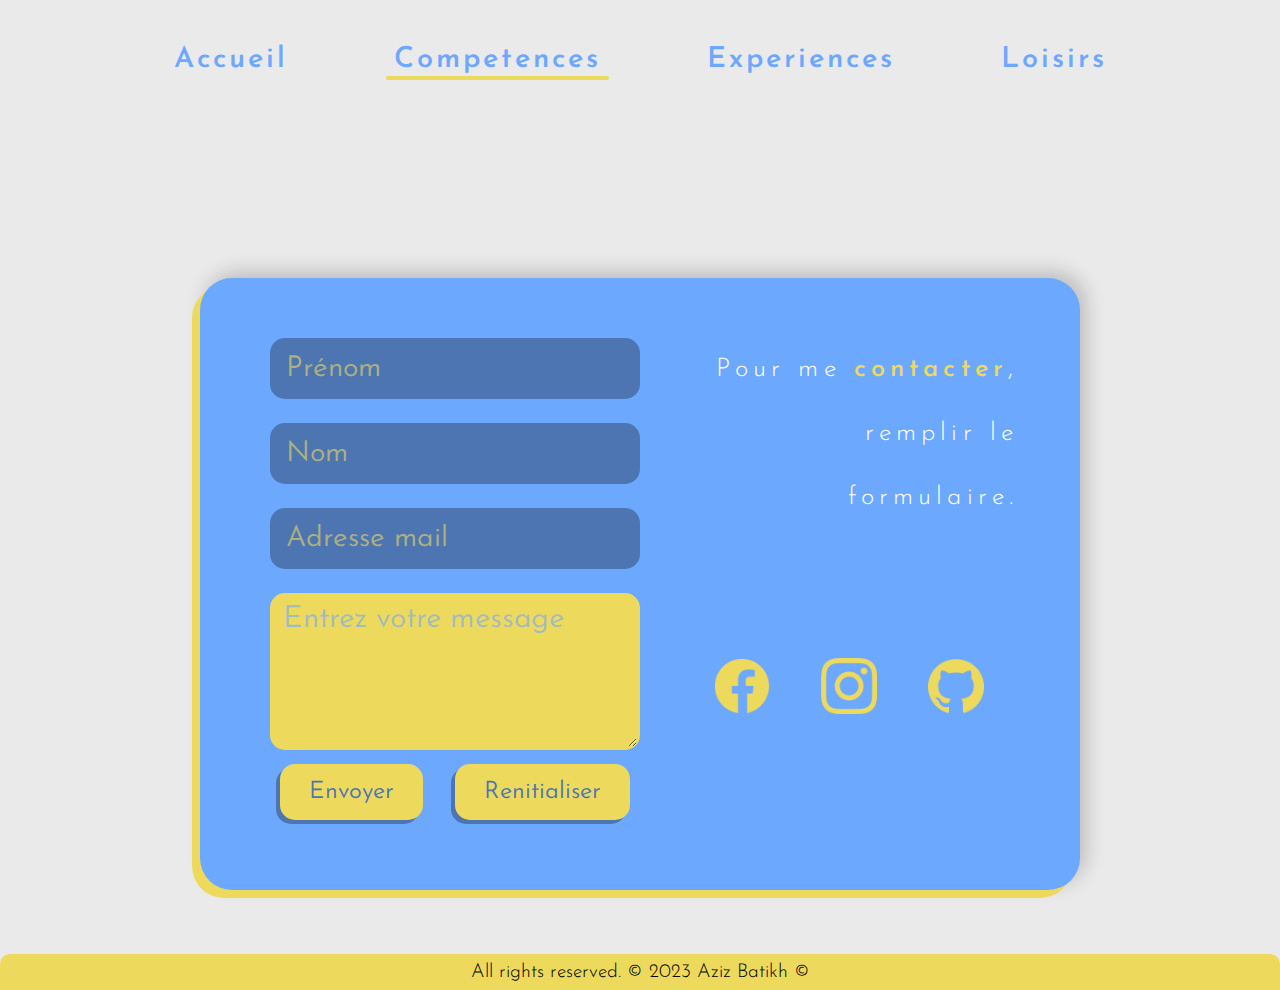
==== competences.html @ fbe74d3a "Upload" ====
<!DOCTYPE html>
<html lang="en">
<head>
    <meta charset="UTF-8">
    <title>Accueil</title>
    <meta name="viewport" content="width=device-width,initial-scale=1.0">
    <link rel="icon" href="images/onglet.png">
    <link rel="stylesheet" href="stylesCompetences.css">
</head>
<body>
    <!-- NAVBAR -->
    <header>
        <nav class="navBar">
            <ul>
                <li><a href="index.html">Accueil</a></li>
                <li><a class="ici" href="competences.html">Competences</a></li>
                <li><a href="#">Experiences</a></li>
                <li><a href="#">Loisirs</a></li>
            </ul>
        </nav>
    </header>


    <!-- MAIN  -->
    
    <section class="home">
        
        <!-- <img id="foot" src="images/ballon3.png" alt="ballon de foot"> -->
    </section>

    <!-- FORMULAIRE -->

    <section id="formulaire" class="formulaire">
        <div class="backForm">
            <div class="inputName">
                <input type="text" name="first" placeholder="Prénom" autocomplete="off" required>
                <input type="text" name="last" placeholder="Nom" autocomplete="off" required>
                <input type="email" name="email" placeholder="Adresse mail" autocomplete="on" required>
                <textarea rows="5" cols="60" name="message" placeholder="Entrez votre message" autocomplete="off" required></textarea>
                <div class="button2">
                  <button type="submit">Envoyer</button>
                  <button type="reset">Renitialiser</button>
                </div>
            </div>
            <div class="rightForm">
                <p>Pour me <span class="txtYellow">contacter</span>, remplir le </br>formulaire.</p>
                <div class="social">
                    <a href="https://www.facebook.com/aziz.battikh.77" target="_blank"><img src="images/facebook.png" alt="facebook"></a>
                    <a href="https://www.instagram.com/aziz____btk_/" target="_blank"><img src="images/instagram.png" alt="instagram"></a>
                    <a href="https://www.github.com/azizbatikh" target="_blank"><img src="images/github.png" alt="github"></a>
                </div>
            </div>
        </div>
    </section>

    <!-- SIGNATURE -->

    <footer>
        <div class="backFooter">
            <p>All rights reserved. © 2023 Aziz Batikh ©</p>
        </div>
    </footer>

</body> 
</html>
---- stylesCompetences.css ----
@font-face {
    font-family: Josefin;
    src: url(Font/JosefinSans-VariableFont_wght.ttf);
}

*{
    font-family: Josefin;
    font-weight: 350;
    margin: 0;
    padding: 0;
    box-sizing: border-box;
    text-decoration: none;
    scroll-behavior: smooth;
}

/* VARIABLE */
:root {
    --color-blue: #6da8ff;
    --color-yellow: #edda5d;
    --color-gray: #b0c2d0;
    --color-white: #d9d9d98e;
}

/* NAVIGATION BAR */

body{
    background: var(--color-white);
    overflow-x: hidden;
}

header {
    position: absolute;
    top: 0;
    left: 0;
    width: 100%;
    z-index: 100;
    align-items: center;
    justify-content: space-around;
    padding: 40px 10%  ;
    animation: slideTop 1.5s ease forwards;
}

.navBar{
    display: flex;
    justify-content: center;
}

.navBar ul {
    list-style: none;
    display: inline-flex;
    align-items:  center;
    justify-content: center;
}

.navBar li{ 
    margin: 0% 5vh;
    padding: 10px 0px;
}

.navBar li a {
    color: var(--color-blue);
    font-size: 1.8rem;
    position: relative;
    font-weight: 600;
    padding-left: 8px;
    padding-right: 8px;
    padding-bottom: 6px;
    letter-spacing: 3px;
    text-align: center;
    border-radius: 20px;
    transition: .4s;
}

.navBar li a::after {
    content: '';
    width: 0%;
    height: 4px;
    border-radius: 5px;
    position: absolute;
    left: 0;
    bottom: 0;
    background: var(--color-yellow);
    transition: .4s;
}

.navBar li a:hover::after, 
.navBar .ici::after {
    width: 100%;
}


/* MAIN */

.home {     
    width: auto;
    height: auto;
    margin-top: 150px;
    margin-bottom: 10%;
    margin-left: 80px;
    margin-right: 100px;
    display: grid;
    gap: 1.5rem;
    grid-template-columns: 50% 50%;  
    overflow: hidden;
}










/* #foot {
    position: absolute;
    opacity: 1;
    z-index: 2;
    width: 25%;
    top: 18%;
    right: -18.7%;
    transition: .8s;
    animation: ballLoop 10s linear infinite;

}

#foot:hover {
    right: -8%;
    transform: scale(110%);
} */


/* FORMULAIRE */

.txtYellow {
    color: var(--color-yellow);
    font-weight: 500;
}

.formulaire {
    max-width: 80%;
    max-height: 800px;
    margin: 40px 200px;
}

.backForm {
    display: grid;
    grid-template-columns: 50% 50%;
    gap: 3rem;
    width: 100%;
    height: auto;
    background: var(--color-blue);
    box-shadow: -8px 8px 0px #edda5d, 6px -6px 20px rgba(0, 0, 0, 0.2);
    border-radius:  2rem;
    padding: 60px 70px;
}


input {
    background: #4c75b2;
    border: 3px;
    color: white;
    width: 100%;
    font-size: 1.8rem;
    padding: 16px 16px;
    border-radius: 15px;
    margin-bottom: 1.5rem;
    transition: .3s;
}

input:focus-within {
    outline: none;
    border-width: 3px;
    border-color: var(--color-yellow);
    transition: .4s;
}

input:hover {
    transform: scale(96%);  
}

input::placeholder {
    color: rgb(237, 218, 93);
    opacity: 0.6;
    transition: .3s;
}

input:focus-within::placeholder {
    opacity: 0;
}

textarea {
    background: var(--color-white);
    width: 100%;
    border-radius: 15px;
    border-width: 3px;
    border-color: var(--color-yellow);
    padding: 8px 10px;
    background: var(--color-yellow);
    font-size: 1.7rem;
    transition: .3s;
    color: #4c75b2;
}

textarea:hover {
    transform: scale(96%);
}

textarea:focus-within {
    outline: none;
    border-width: 3px;
    border-color: rgba(0, 0, 0, 0.171);
}

textarea::placeholder {
    opacity: 0.6;
    font-size: 1.9rem;
    color: var(--color-blue);
    transition: .3s;
}

textarea:focus-within::placeholder {
    opacity: 0;
}
.button2 {
    display: flex;
    justify-content: space-between;
    align-items: center;
}

.inputName button {
    cursor: pointer;
    background: var(--color-yellow);
    color: #4c75b2;
    font-size: 1.8rem; 
    margin-top: 15px;
    padding: 1rem 2rem;
    border: none;
    border-radius: 15px;
    box-shadow: -4px 4px 0px #4c75b2;
    transition:  .4s;
    margin: 10px;
}

.inputName button:hover {
    box-shadow: 0px 0px 0px #4c75b2;
    transform: scale(95%);
}

.rightForm {
    position: relative;
    display: flex;
    justify-content: flex-start;
    padding-right: 40px;
}

.rightForm p {
    text-align: end;
    font-size: 3rem;
    letter-spacing: 0.2em;
    font-weight: 300;
    color: white;
    line-height: 5rem;

}

.social {
    position: absolute;
    display: flex;
    justify-content: center;
    bottom: 5rem;
    right: 3rem;
}

.social img {
    display: inline-flex;
    justify-content: space-around;
    align-items: center;
    width: 5rem;
    margin: 3rem;
    transition: 0.8s;
}

.social img:hover {
    transform: rotate(-360deg) scale(130%);

}

/*footer*/

footer {
    margin-top: 5%;
    max-width: 100%;
    height: auto;
}

.backFooter {
    position: relative;
    display: flex;
    justify-content: center;
    align-items: center;
    bottom: 0;
    width: 100%;
    height: 4vh;
    border-radius: 10px 10px 0px 0px;
    background: #edda5d;
}

.backFooter p {
    display: flex;
    position: relative;
    text-align: center;
    font-size: 1.2rem;
    font-weight: 300;
}




/* KEYFRAME */

@keyframes ballLoop {
    0% { transform: rotate(0deg); }
    100% { transform: rotate(360deg);}
}

@keyframes clignotement {
    0% {opacity: 0.5;}
    50% {opacity: 0.9;}
    100% {opacity: 0.5;}
}

@keyframes slideTop {
    0% {transform: translateY(-200px);}
    100%{ transform: translateY(0%);}
} 

@keyframes slideBot {
    0% {transform: translateY(900px);}
    100%{ transform: translateY(0px);}
} 

@keyframes opacite {
    0% {opacity: 0;}
    100%{opacity: 1;}
} 

@keyframes slideBallon {
    0% {transform: translateY(900px);}
    100%{ transform: translateX(0px);}
} 

@keyframes slideRight {
    0% {transform: translateX(400px);}
    100%{ transform: translateX(0px);}
} 





/* Media Query*/

@media screen and (max-width: 1600px) {
    .name h1 {
        font-size: 5rem;
        top: 10px;
        line-height: 7rem;
    }

    .rightForm p {
        font-size: 2rem;
    }

    .social {
        bottom: 6rem;
    }

    .social img {
        margin: 0px 2rem;
        width: 4rem;
    }
}

@media screen and (max-width: 1366px) {
    .name h1 {
        font-size: 4rem;
        top: 5px;
        line-height: 7rem;
    }

    .contact {
        margin-top: 30px;
        font-size: 1.8rem;
        padding: 1rem 1.5rem;
    }

    .rightForm p {
        font-size: 1.6rem;
        line-height: 4rem;
    }

    .social {
        bottom: 7rem;
    }

    .social img {
        margin: 0px 1.6rem;
        width: 3.5rem;
    }

    .inputName button {
        font-size: 1.5rem;
        padding: 1rem 1.8rem;
    }
}

@media screen and (max-width: 1349px) {
    
    header {
        padding: 35px 3%;
    }
    
    .name h1 {
        font-size: 4rem;
        top: 5px;
        line-height: 7rem;
    }

    .contact {
        margin-top: 30px;
        font-size: 1.8rem;
        padding: 1rem 1.5rem;
    }

    .rightForm p {
        font-size: 1.6rem;
        line-height: 4rem;
    }

    .social {
        bottom: 7rem;
    }

    .social img {
        margin: 0px 1.6rem;
        width: 3.5rem;
    }

    .inputName button {
        font-size: 1.5rem;
        padding: 1rem 1.8rem;
    }
}

@media screen and (max-width: 1280px) {
  
    header {
        padding: 35px 3%;
    }

    .name h1 {
        font-size: 3.6rem;
        top: 5px;
        line-height: 6rem;
    }
}

@media screen and (max-width: 1200px) {
    
    header {
        padding: 35px 0%;
    }

    .name h1 {
        font-size: 3rem;
        top: 5px;
        line-height: 5rem;
    }

    .contact {
        margin-top: 30px;
        font-size: 1.6rem;
        padding: 1rem 1.2rem;
    }

    .rightForm p {
        font-size: 1.4rem;
        line-height: 3rem;
    }

    .social {
        bottom: 15rem;
    }

    .social img {
        margin: 0px 1.1rem;
        width: 3rem;
    }

    .inputName button {
        font-size: 1.2rem;
        padding: 0.8rem 1.4rem;
    }
}

@media screen and (max-width: 1166px) {
    
    .social {
        margin-bottom: -7rem;
        margin-right: -1rem;
    }

}

@media screen and (max-width: 1082px) {
    .navBar li a {
        font-size: 1.4rem;
    }
     
    .name h1 {
        font-size: 2rem;
        top: 5px;
        line-height: 5rem;
        text-shadow: 2px 2px 0px var(--color-yellow);
    }

    .rightForm p {
        font-size: 1.1rem;
        font-weight: 500;
        line-height: 3rem;
    }

    input::placeholder {
        font-size: 1.4rem;
    }

    input {
        height: 3.5rem;
    }

    textarea::placeholder {
        font-size: 1.4rem;
    }

    textarea {
        height: 5rem;
    }

    .inputName button {
        font-size: 1.1rem;
        padding: 0.8rem 1rem;
    }

    .social {
        margin-bottom: -5rem;
        margin-right: -2rem;
    }

}

@media screen and (max-width: 936px) {
    
    .navBar li {
        margin: 0% 2vh;
    }

    #foot { 
        display: none !important;
    }

    .home {
        display: inline;
    }
    
    .back {
        margin: 10rem 1rem;
        width: 90%;
        display: flex;
        justify-content: center;
        align-items: center;
    }

    .name h1 {
        font-weight: 400;
        display: flex;
        justify-content: space-around;
        text-align: center;
        margin: 2rem 25rem;
        font-size: 5rem;
        top: 0px;
        letter-spacing: 3rem;
        line-height: 10rem;
        text-shadow: 2px 2px 0px var(--color-yellow);
    }

    .contact {
        margin:  5rem auto;
        font-size: 2rem;
        padding: 1rem 5rem;
    }


    .formulaire {
        margin: 8rem  10%;
    }

    .backForm {
        display: flow;
    }

    .rightForm p {
        display: flow;
        text-align: center;
        font-size: 1.9rem;
        font-weight: 600;
        line-height: 3rem;
        margin: 3.5rem 0rem 7rem 2rem;

    }

    .social {
        position: flow;
        display: flex;
        margin: -1.6rem 0px;
        bottom: 0rem;
        display: flex;
        justify-content: space-between;
        align-items: center;
        gap: 3rem;
    }

    .social img {
        position: relative;
        width: 50%;
        margin: 0px 4.7rem;
    }

    .inputName button {
        margin-right: 0px;
        font-size: 1.5rem;
        padding: 1rem 1.2rem;
    }
 }

 @media screen and (max-width: 767px) {
    
    .navBar li {
        margin: 0% 2vh;
    }

    #foot { 
        display: none !important;
    }

    .home {
        display: inline;
    }
    
    .back {
        margin: 10rem 1rem;
        width: 90%;
        display: flex;
        justify-content: center;
        align-items: center;
    }

    .name h1 {
        font-weight: 400;
        display: flex;
        justify-content: space-around;
        text-align: center;
        margin: 2rem 25rem;
        font-size: 5rem;
        top: 0px;
        letter-spacing: 3rem;
        line-height: 10rem;
        text-shadow: 2px 2px 0px var(--color-yellow);
    }

    .contact {
        margin:  5rem auto;
        font-size: 2rem;
        padding: 1rem 5rem;
    }


    .formulaire {
        margin: 8rem  10%;
    }

    .backForm {
        display: flow;
    }

    .rightForm p {
        display: flow;
        text-align: center;
        font-size: 1.9rem;
        font-weight: 600;
        line-height: 3rem;
        margin: 3.5rem 0rem 7rem 2rem;

    }

    .social {
        position: flow;
        display: flex;
        margin: 0rem 0px;
        bottom: 0rem;
        display: flex;
        justify-content: space-between;
        align-items: center;
        gap: 3rem;
    }

    .social img {
        position: relative;
        width: 65%;
        margin: 0px 2.2rem;
    }

    .inputName button {
        margin-right: 0px;
        font-size: 1.5rem;
        padding: 1rem 1.2rem;
    }
 }

 @media screen and (max-width: 700px) {
    
    #foot { 
        display: none !important;
    }
    
    header {
        display: none;
    }

    .home {
        display: inline;
    }
    
    .back {
        margin: 8rem 0rem;
        width: 90%;
        display: flex;
        justify-content: center;
        align-items: center;
    }

    .name h1 {
        font-weight: 500;
        margin: -1rem 0rem 5rem 1rem;
        font-size: 4.5rem;
        top: 0px;
        letter-spacing: 2rem;
        line-height: 8rem;
        text-shadow: 1.5px 1.5px 0px var(--color-yellow);
    }

    .contact {
        margin:  4rem auto;
        font-size: 1.6rem;
        padding: 1rem 3rem;
    }

    .name {
        height: auto;
    }

    .formulaire {
        margin: 8rem  0px 0px 0px;
        max-width: 100%;
        max-height: 1100px;
    }

    .backForm {
        display: flow;
        border-radius: 1.2rem 1.2rem 0rem 0rem;
        padding: 2rem 1rem;
    }

    .inputName button {
        margin-bottom: 10px;
        margin-right: 0px;
        margin-left: 3px;
        font-size: 1.2rem;
        padding: 1rem 1.2rem;
    }

    .rightForm p {
        display: flow;
        text-align: center;
        font-size: 2rem;
        font-weight: 400;
        margin-right: -10px;
        line-height: 3rem
    }

    .social {
        position: block;
        display: flex;
        margin-left: 100px;
        bottom: 0rem;
        display: flex;
        width: auto;
        justify-content: space-between;
        align-items: center;
        gap: 2rem;
    }

    .social img {
        position: relative;
        width: 45%;
        margin: 0px 0rem;
    }

    .backFooter {
        border-radius: 0px;
    }
    .backFooter p {
        font-size: 1rem;
    }

    footer {
        margin-top: 0px;
    }


 }

 @media screen and (max-width: 540px) {
    .name h1 {
        font-size: 3rem;
    }
 }

 @media screen and (max-device-width: 384px) {
    
    #foot { 
        display: none !important;
    }
    
    header {
        display: none;
    }

    .home {
        display: inline;
    }
    
    .back {
        margin: 5rem 0rem;
        width: 90%;
        display: flex;
        justify-content: center;
        align-items: center;
    }

    .name h1 {
        font-weight: 800;
        margin: -1rem 0rem 5rem 1rem;
        font-size: 2rem;
        top: 0px;
        letter-spacing: 1.2rem;
        line-height: 5rem;
        text-shadow: 1.5px 1.5px 0px var(--color-yellow);
    }

    .contact {
        margin:  0rem auto;
        font-size: 1.4rem;
        padding: 1rem 3rem;
    }

    .name {
        height: 400px;
    }

    .formulaire {
        margin: 8rem  0px 0px 0px;
        max-width: 100%;
        max-height: 1100px;
    }

    .backForm {
        display: flow;
        border-radius: 1.2rem 1.2rem 0rem 0rem;
        padding: 2rem 1rem;
    }

    .inputName button {
        margin-bottom: 10px;
        margin-right: 0px;
        margin-left: 3px;
        font-size: 1.2rem;
        padding: 1rem 1.2rem;
    }

    .rightForm p {
        display: flow;
        text-align: center;
        font-size: 2rem;
        font-weight: 400;
        margin-right: -10px;
        line-height: 3rem
    }

    .social {
        position: block;
        display: flex;
        margin-left: 50px;
        bottom: 0rem;
        display: flex;
        width: auto;
        justify-content: space-between;
        align-items: center;
        gap: 2rem;
    }

    .social img {
        position: relative;
        width: 100%;
        margin: 0px 0rem;
    }

    .backFooter {
        border-radius: 0px;
    }
    .backFooter p {
        font-size: 1rem;
    }

    footer {
        margin-top: 0px;
    }


 }
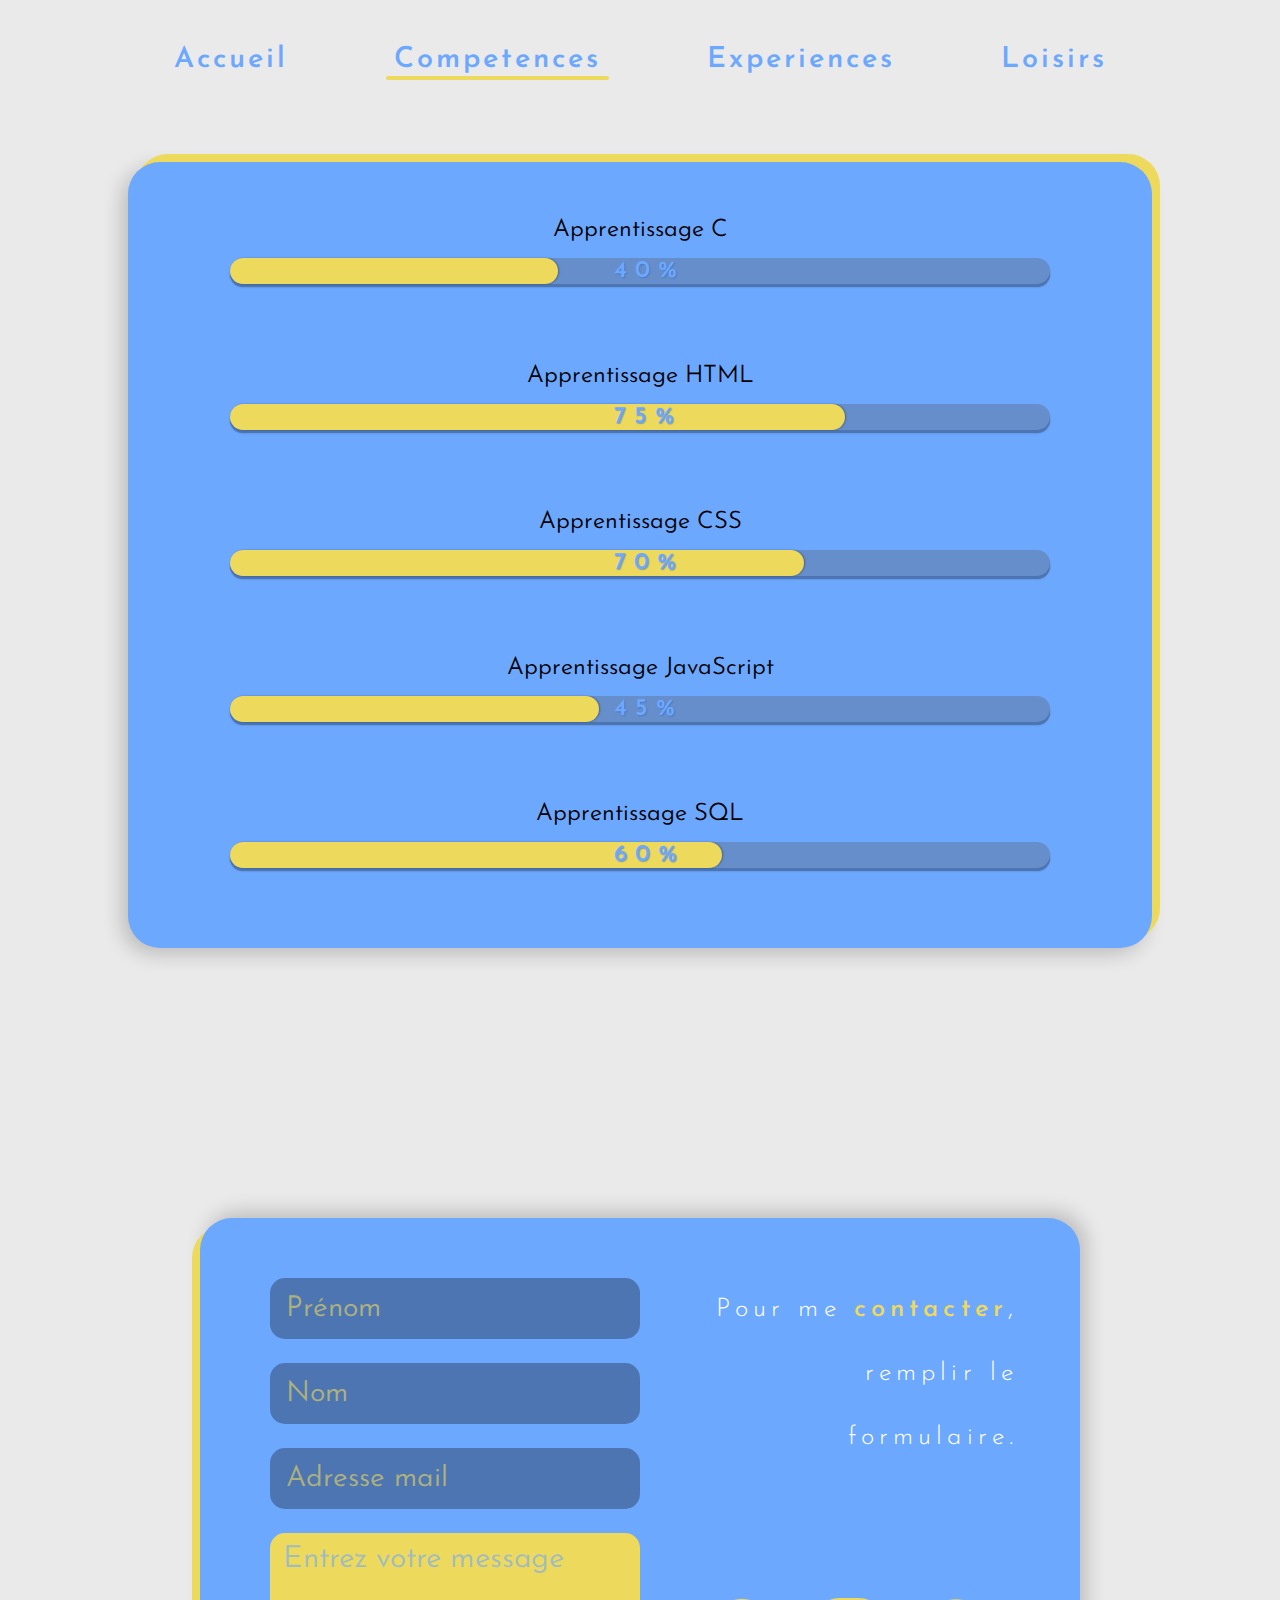
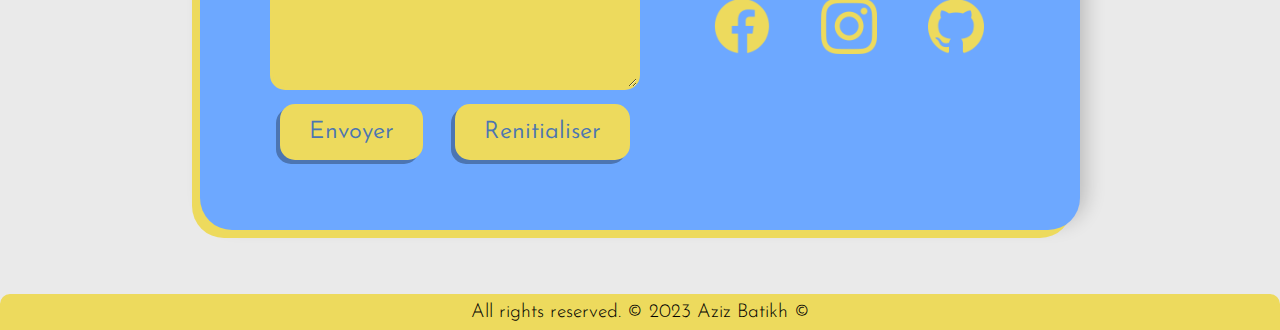
==== commit 34b22160: "comeprences" ====
--- a/competences.html
+++ b/competences.html
@@ -25,6 +25,45 @@
     
     <section class="home">
         
+        <div class="container">
+
+          <div class="origin"> 
+            <h2>Apprentissage C </h2>
+            <div class="contentBar C">
+                <span class="progressBar C"></span>
+            </div>
+          </div>
+
+          <div class="origin"> 
+            <h2>Apprentissage HTML</h2>
+            <div id="html" class="contentBar HTML">
+                <span class="progressBar HTML"></span>
+            </div>
+          </div>
+
+          <div class="origin"> 
+            <h2>Apprentissage CSS </h2>
+            <div class="contentBar CSS">
+                <span class="progressBar CSS"></span>
+            </div>
+          </div>
+            
+          <div class="origin"> 
+            <h2>Apprentissage JavaScript </h2>
+            <div class="contentBar JS">
+                <span class="progressBar JS"></span>
+            </div>
+          </div>
+
+          <div class="origin"> 
+            <h2>Apprentissage SQL </h2>
+            <div class="contentBar SQL">
+                <span class="progressBar SQL"></span>
+            </div>
+           </div>     
+
+        </div>
+
         <!-- <img id="foot" src="images/ballon3.png" alt="ballon de foot"> -->
     </section>
 
--- a/stylesCompetences.css
+++ b/stylesCompetences.css
@@ -94,16 +94,92 @@
 .home {     
     width: auto;
     height: auto;
-    margin-top: 150px;
-    margin-bottom: 10%;
-    margin-left: 80px;
-    margin-right: 100px;
+    margin: 18vh 10% 30vh 10%;
+}
+
+.container {
     display: grid;
-    gap: 1.5rem;
-    grid-template-columns: 50% 50%;  
-    overflow: hidden;
-}
-
+    grid-template-columns: 100%;
+    height: auto;
+    align-items: center;
+    justify-items: center;
+    border-radius: 2rem;
+    box-shadow: 8px -8px 0px #edda5d, -6px 6px 20px rgba(0, 0, 0, 0.2);
+    width: auto;
+    background: var(--color-blue);
+    padding-bottom: 5rem;
+    padding-top: 3.5rem;
+    gap: 5rem;
+}
+
+.origin {
+    gap: 1rem;
+    display: grid;
+    grid-template-columns: 100%;
+    align-items: center;
+    justify-items: center;
+    height: auto;
+    width: 100%;
+}
+
+.contentBar {
+    display: flex;
+    width: 80%;
+    height: 26px;
+    background: rgba(83, 83, 83, 0.3);
+    border-radius: 1rem;
+    box-shadow: 0px 3px 0px #4c75b2, 0px 3px 2px rgba(0, 0, 0, 0.3);
+}
+    
+.progressBar{
+    background: var(--color-yellow);
+    width: 70%;
+    height: 100%;
+    border-radius: 1rem;
+    box-shadow: 1px 0px 2px rgba(0, 0, 0, 0.3);
+}
+
+.contentBar::after {
+    content: '0%';
+    margin-top: 1px;
+    font-size: 1.5rem;
+    color: var(--color-blue);
+    text-shadow: 1px 1px 1px rgba(51, 105, 185, 0.5);
+    font-weight: 600;
+    letter-spacing: .5rem;
+    position: absolute;
+    left: 48%;
+}
+
+.progressBar.C {
+    width: 40%;}
+.contentBar.C::after {
+    content: '40%';
+}
+
+.progressBar.HTML {
+    width: 75%;}
+.contentBar.HTML::after {
+    content: '75%';
+}
+
+.progressBar.CSS {
+    width: 70%;}
+.contentBar.CSS::after {
+    content: '70%';
+}
+
+.progressBar.JS {
+    width: 45%;}
+.contentBar.JS::after {
+    content: '45%';
+}
+
+.progressBar.SQL {
+    width: 60%;}
+.contentBar.SQL::after {
+    content: '60%';
+}
 
 
 
@@ -363,11 +439,6 @@
 /* Media Query*/
 
 @media screen and (max-width: 1600px) {
-    .name h1 {
-        font-size: 5rem;
-        top: 10px;
-        line-height: 7rem;
-    }
 
     .rightForm p {
         font-size: 2rem;
@@ -384,11 +455,6 @@
 }
 
 @media screen and (max-width: 1366px) {
-    .name h1 {
-        font-size: 4rem;
-        top: 5px;
-        line-height: 7rem;
-    }
 
     .contact {
         margin-top: 30px;
@@ -421,12 +487,6 @@
     header {
         padding: 35px 3%;
     }
-    
-    .name h1 {
-        font-size: 4rem;
-        top: 5px;
-        line-height: 7rem;
-    }
 
     .contact {
         margin-top: 30px;
@@ -460,23 +520,12 @@
         padding: 35px 3%;
     }
 
-    .name h1 {
-        font-size: 3.6rem;
-        top: 5px;
-        line-height: 6rem;
-    }
 }
 
 @media screen and (max-width: 1200px) {
     
     header {
         padding: 35px 0%;
-    }
-
-    .name h1 {
-        font-size: 3rem;
-        top: 5px;
-        line-height: 5rem;
     }
 
     .contact {
@@ -518,13 +567,6 @@
     .navBar li a {
         font-size: 1.4rem;
     }
-     
-    .name h1 {
-        font-size: 2rem;
-        top: 5px;
-        line-height: 5rem;
-        text-shadow: 2px 2px 0px var(--color-yellow);
-    }
 
     .rightForm p {
         font-size: 1.1rem;
@@ -572,27 +614,6 @@
 
     .home {
         display: inline;
-    }
-    
-    .back {
-        margin: 10rem 1rem;
-        width: 90%;
-        display: flex;
-        justify-content: center;
-        align-items: center;
-    }
-
-    .name h1 {
-        font-weight: 400;
-        display: flex;
-        justify-content: space-around;
-        text-align: center;
-        margin: 2rem 25rem;
-        font-size: 5rem;
-        top: 0px;
-        letter-spacing: 3rem;
-        line-height: 10rem;
-        text-shadow: 2px 2px 0px var(--color-yellow);
     }
 
     .contact {
@@ -657,27 +678,6 @@
     .home {
         display: inline;
     }
-    
-    .back {
-        margin: 10rem 1rem;
-        width: 90%;
-        display: flex;
-        justify-content: center;
-        align-items: center;
-    }
-
-    .name h1 {
-        font-weight: 400;
-        display: flex;
-        justify-content: space-around;
-        text-align: center;
-        margin: 2rem 25rem;
-        font-size: 5rem;
-        top: 0px;
-        letter-spacing: 3rem;
-        line-height: 10rem;
-        text-shadow: 2px 2px 0px var(--color-yellow);
-    }
 
     .contact {
         margin:  5rem auto;
@@ -742,32 +742,12 @@
         display: inline;
     }
     
-    .back {
-        margin: 8rem 0rem;
-        width: 90%;
-        display: flex;
-        justify-content: center;
-        align-items: center;
-    }
-
-    .name h1 {
-        font-weight: 500;
-        margin: -1rem 0rem 5rem 1rem;
-        font-size: 4.5rem;
-        top: 0px;
-        letter-spacing: 2rem;
-        line-height: 8rem;
-        text-shadow: 1.5px 1.5px 0px var(--color-yellow);
-    }
+
 
     .contact {
         margin:  4rem auto;
         font-size: 1.6rem;
         padding: 1rem 3rem;
-    }
-
-    .name {
-        height: auto;
     }
 
     .formulaire {
@@ -831,12 +811,6 @@
 
  }
 
- @media screen and (max-width: 540px) {
-    .name h1 {
-        font-size: 3rem;
-    }
- }
-
  @media screen and (max-device-width: 384px) {
     
     #foot { 
@@ -851,32 +825,11 @@
         display: inline;
     }
     
-    .back {
-        margin: 5rem 0rem;
-        width: 90%;
-        display: flex;
-        justify-content: center;
-        align-items: center;
-    }
-
-    .name h1 {
-        font-weight: 800;
-        margin: -1rem 0rem 5rem 1rem;
-        font-size: 2rem;
-        top: 0px;
-        letter-spacing: 1.2rem;
-        line-height: 5rem;
-        text-shadow: 1.5px 1.5px 0px var(--color-yellow);
-    }
 
     .contact {
         margin:  0rem auto;
         font-size: 1.4rem;
         padding: 1rem 3rem;
-    }
-
-    .name {
-        height: 400px;
     }
 
     .formulaire {
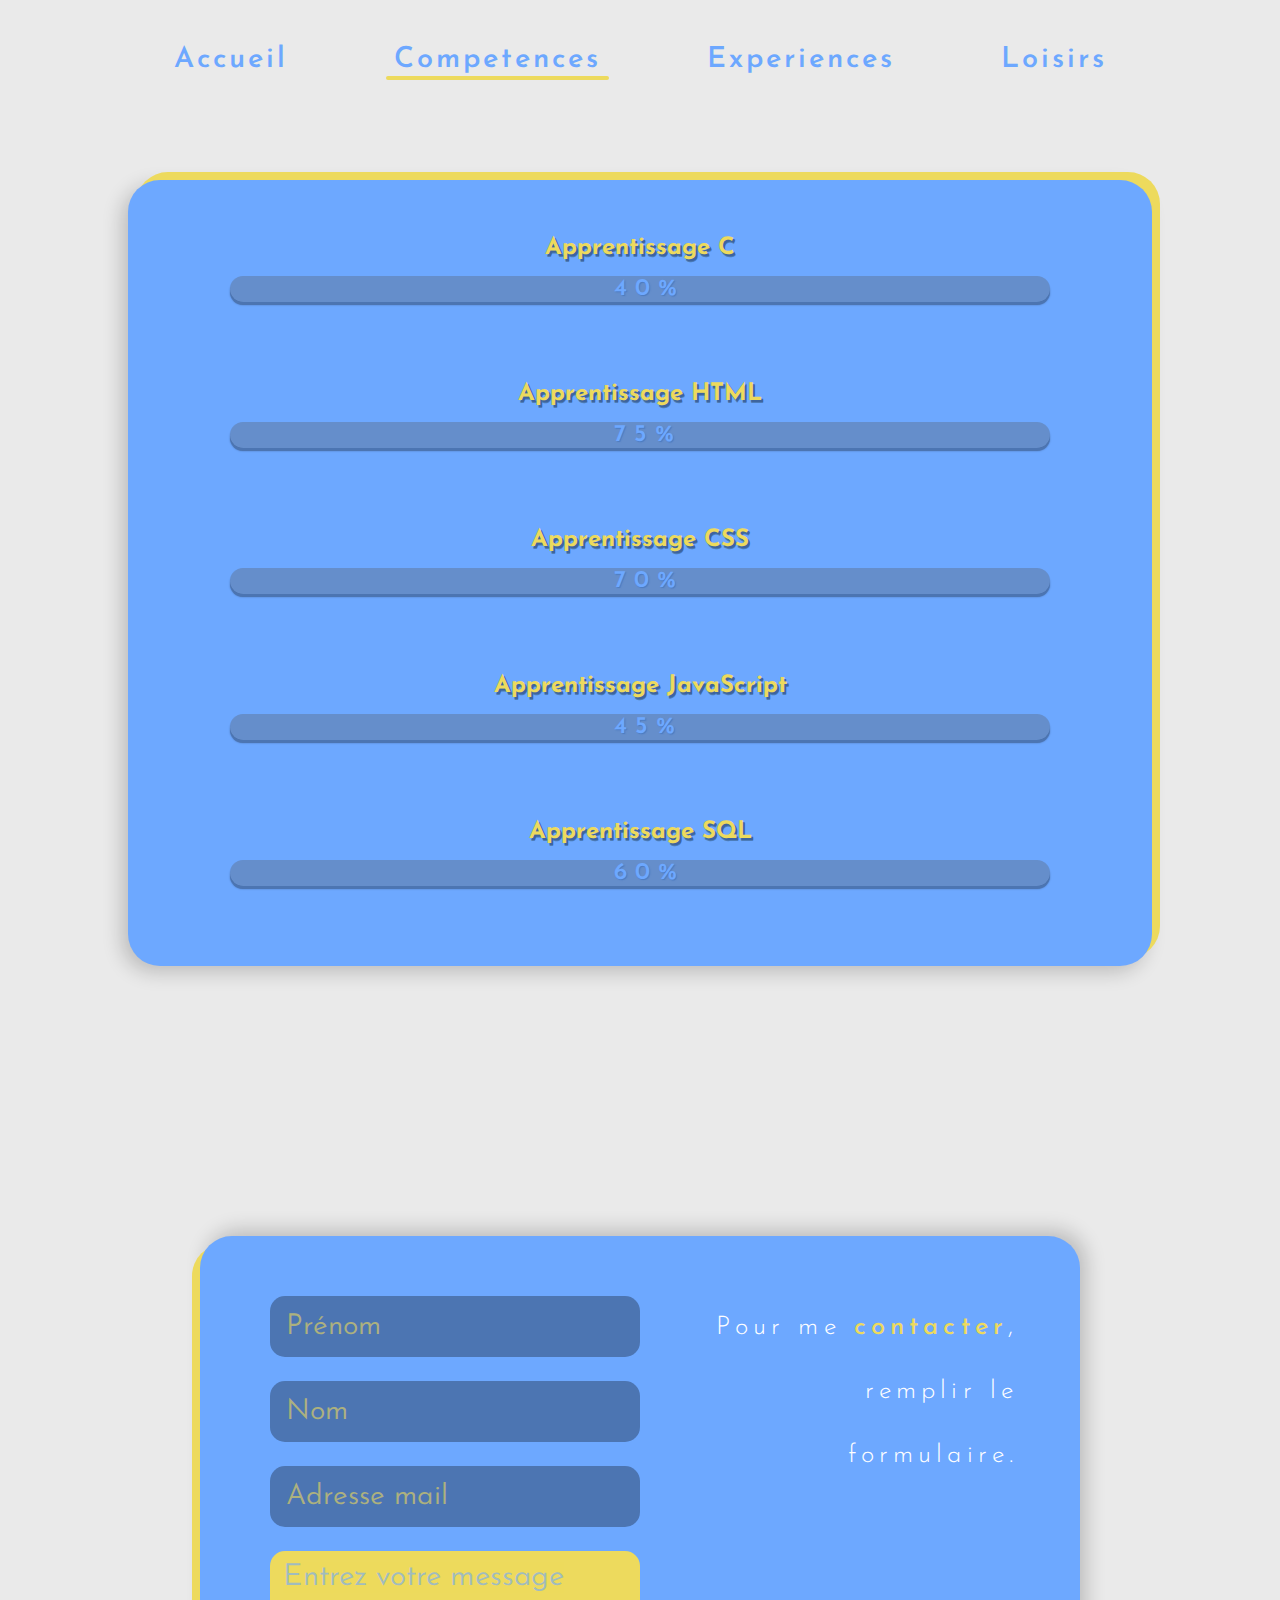
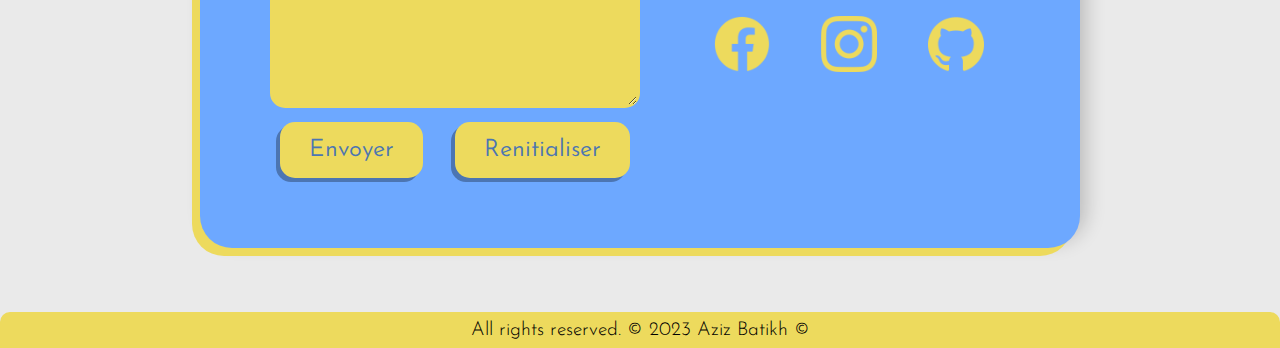
==== commit eaf2bc42: "NavBar Mobile" ====
--- a/competences.html
+++ b/competences.html
@@ -19,6 +19,30 @@
             </ul>
         </nav>
     </header>
+
+    <!-- NAVBAR mobile -->
+    
+    <div class="menu"> 
+        <button class="btn-top">
+            <img src="images/menu.png" alt="">
+        </button>
+        <div class="links">
+            <ul> 
+                <li>
+                    <a href="index.html">Accueil</a>
+                </li>
+                <li>
+                    <a href="competences.html">Competences</a>
+                </li>
+                <li>
+                    <a href="#">Experiences</a>
+                </li>
+                <li>
+                    <a href="#">Loisirs</a>
+                </li>
+            </ul>
+        </div>
+    </div>
 
 
     <!-- MAIN  -->
@@ -100,5 +124,7 @@
         </div>
     </footer>
 
+    <script src="script.js"> </script>
+
 </body> 
 </html>--- a/stylesCompetences.css
+++ b/stylesCompetences.css
@@ -26,6 +26,7 @@
 body{
     background: var(--color-white);
     overflow-x: hidden;
+    min-width: 300px;
 }
 
 header {
@@ -89,12 +90,15 @@
 }
 
 
+
+
 /* MAIN */
 
 .home {     
     width: auto;
     height: auto;
-    margin: 18vh 10% 30vh 10%;
+    margin: 15vh 10% 30vh 10%;
+    min-width: 360px;
 }
 
 .container {
@@ -133,10 +137,11 @@
     
 .progressBar{
     background: var(--color-yellow);
-    width: 70%;
+    width: 0%;
     height: 100%;
     border-radius: 1rem;
     box-shadow: 1px 0px 2px rgba(0, 0, 0, 0.3);
+    transition: .5s;
 }
 
 .contentBar::after {
@@ -149,39 +154,80 @@
     letter-spacing: .5rem;
     position: absolute;
     left: 48%;
-}
-
+
+}
+
+
+.contentBar.C::after {
+    content: '40%';}
 .progressBar.C {
-    width: 40%;}
-.contentBar.C::after {
-    content: '40%';
-}
-
+    animation: progressC 2s ease forwards;
+    transition: .2s;
+}
+
+.contentBar.HTML::after {
+    content: '75%';}
 .progressBar.HTML {
-    width: 75%;}
-.contentBar.HTML::after {
-    content: '75%';
-}
-
+    animation: progressHTML 2s ease forwards;
+    transition: .2s;
+    animation-delay: .2s;
+}
+
+.contentBar.CSS::after {
+    content: '70%';}
 .progressBar.CSS {
-    width: 70%;}
-.contentBar.CSS::after {
-    content: '70%';
-}
-
+    animation: progressCSS 2s ease forwards;
+    transition: .2s;
+    animation-delay: .4s;
+}
+
+.contentBar.JS::after {
+    content: '45%';}
 .progressBar.JS {
-    width: 45%;}
-.contentBar.JS::after {
-    content: '45%';
-}
-
+    animation: progressJS 2s ease forwards;
+    transition: .2s;
+    animation-delay: .6s;
+}
+
+.contentBar.SQL::after {
+    content: '60%';}
 .progressBar.SQL {
-    width: 60%;}
-.contentBar.SQL::after {
-    content: '60%';
-}
-
-
+    animation: progressSQL 2s ease forwards;
+    transition: .2s;
+    animation-delay: .5s;
+}
+
+@keyframes progressC {
+    0% { width: 0%; }
+    100% { width: 40%; }
+}
+@keyframes progressHTML {
+    0% { width: 0%; }
+    100% { width: 75%; }
+}
+@keyframes progressCSS {
+    0% { width: 0%; }
+    100% { width: 70%; }
+}
+@keyframes progressJS {
+    0% { width: 0%; }
+    100% { width: 45%; }
+}
+@keyframes progressSQL {
+    0% { width: 0%; }
+    100% { width: 60%; }
+}
+
+
+
+
+
+.origin h2 {
+    color: var(--color-yellow);
+    font-size: 1.5rem;
+    font-weight: 800;
+    text-shadow: 2px 2px 0px #3d649e, 2px 3px 0px rgb(76, 124, 184)
+}
 
 
 
@@ -391,10 +437,17 @@
     font-weight: 300;
 }
 
-
+.menu {
+    display: none;
+}
 
 
 /* KEYFRAME */
+
+@keyframes loadBar {
+    0% { width: 0%; }
+    100% { width: 100%; }
+}
 
 @keyframes ballLoop {
     0% { transform: rotate(0deg); }
@@ -439,7 +492,9 @@
 /* Media Query*/
 
 @media screen and (max-width: 1600px) {
-
+    .home {     
+        margin: 25vh 10% 30vh 10%;
+    }
     .rightForm p {
         font-size: 2rem;
     }
@@ -455,6 +510,9 @@
 }
 
 @media screen and (max-width: 1366px) {
+    .home {     
+        margin: 20vh 10% 30vh 10%;
+    }
 
     .contact {
         margin-top: 30px;
@@ -603,17 +661,17 @@
 }
 
 @media screen and (max-width: 936px) {
-    
+
+    .home {     
+        margin: 20vh 10% 30vh 10%;
+    }
+
     .navBar li {
         margin: 0% 2vh;
     }
 
     #foot { 
         display: none !important;
-    }
-
-    .home {
-        display: inline;
     }
 
     .contact {
@@ -667,6 +725,76 @@
 
  @media screen and (max-width: 767px) {
     
+    /* MENU MOBILE */
+    
+    .menu {
+        display: block;
+        top: 0px;
+        position: absolute;
+        max-width: 300px;
+        border-radius: 5px;
+        margin: 1rem;
+        overflow: hidden;
+        background: #3d649e;
+        z-index: 10;
+    }
+
+    .btn-top {
+        padding: 10px;
+        width: 100%;
+        border: none;
+        outline: none;
+        font-size: 20px;
+        display: flex;
+        align-items: center; 
+        cursor: pointer;
+        border-radius: 5px;
+        background: #3d649e;
+    }
+
+    .btn-top img {
+        width: 45px;
+    }
+
+    .links {
+        padding: 0 20px;
+        transition: height 0.4s ease-in-out;
+        transition: .5s;
+        margin-left: -150px;
+        height: 0;
+    }
+
+    .links li {
+        list-style-type: none;
+        padding: 15px 0;
+    }
+
+    .links li:last-child {
+        padding-bottom: 30px;
+    }
+
+    .links li a {
+        color: var(--color-yellow);
+        font-size: 1.5rem;
+        font-weight: 500;
+    }
+
+
+    .container {
+        border-radius: 0rem 0rem 2rem 2rem;
+        box-shadow: 0px 9px 0px rgb(237, 218, 93),0px 0px 0px rgb(237, 218, 93) ;
+    }
+    
+    .home {
+        margin: 0;
+        margin-top: 0px;
+        padding-top: 0px;
+    }
+
+    header {
+        display: none;
+    }
+    
     .navBar li {
         margin: 0% 2vh;
     }
@@ -675,9 +803,6 @@
         display: none !important;
     }
 
-    .home {
-        display: inline;
-    }
 
     .contact {
         margin:  5rem auto;
@@ -730,6 +855,10 @@
 
  @media screen and (max-width: 700px) {
     
+    .contentBar::after {
+        left: 45%;
+    }    
+
     #foot { 
         display: none !important;
     }
@@ -811,8 +940,19 @@
 
  }
 
+ @media  screen and  (max-device-width : 390px) {
+
+    .contentBar::after {
+        left: 43%;
+    }
+ }
+
  @media screen and (max-device-width: 384px) {
     
+    .btn-top img {
+        width: 30px;
+    }
+
     #foot { 
         display: none !important;
     }
@@ -889,6 +1029,30 @@
     footer {
         margin-top: 0px;
     }
-
-
- }+ }
+
+ @media  screen and  (max-device-width : 236px) {
+
+    .btn-top img {
+        width: 20px;
+    }
+
+    .btn-top {
+        padding: 5px;
+    }
+
+    .contentBar::after {
+        left: 50%;
+    }
+ }
+
+ 
+ @media  screen and  (max-device-width : 178px) {
+
+    .contentBar::after {
+        left: 68%;
+    }
+ }
+
+
+ 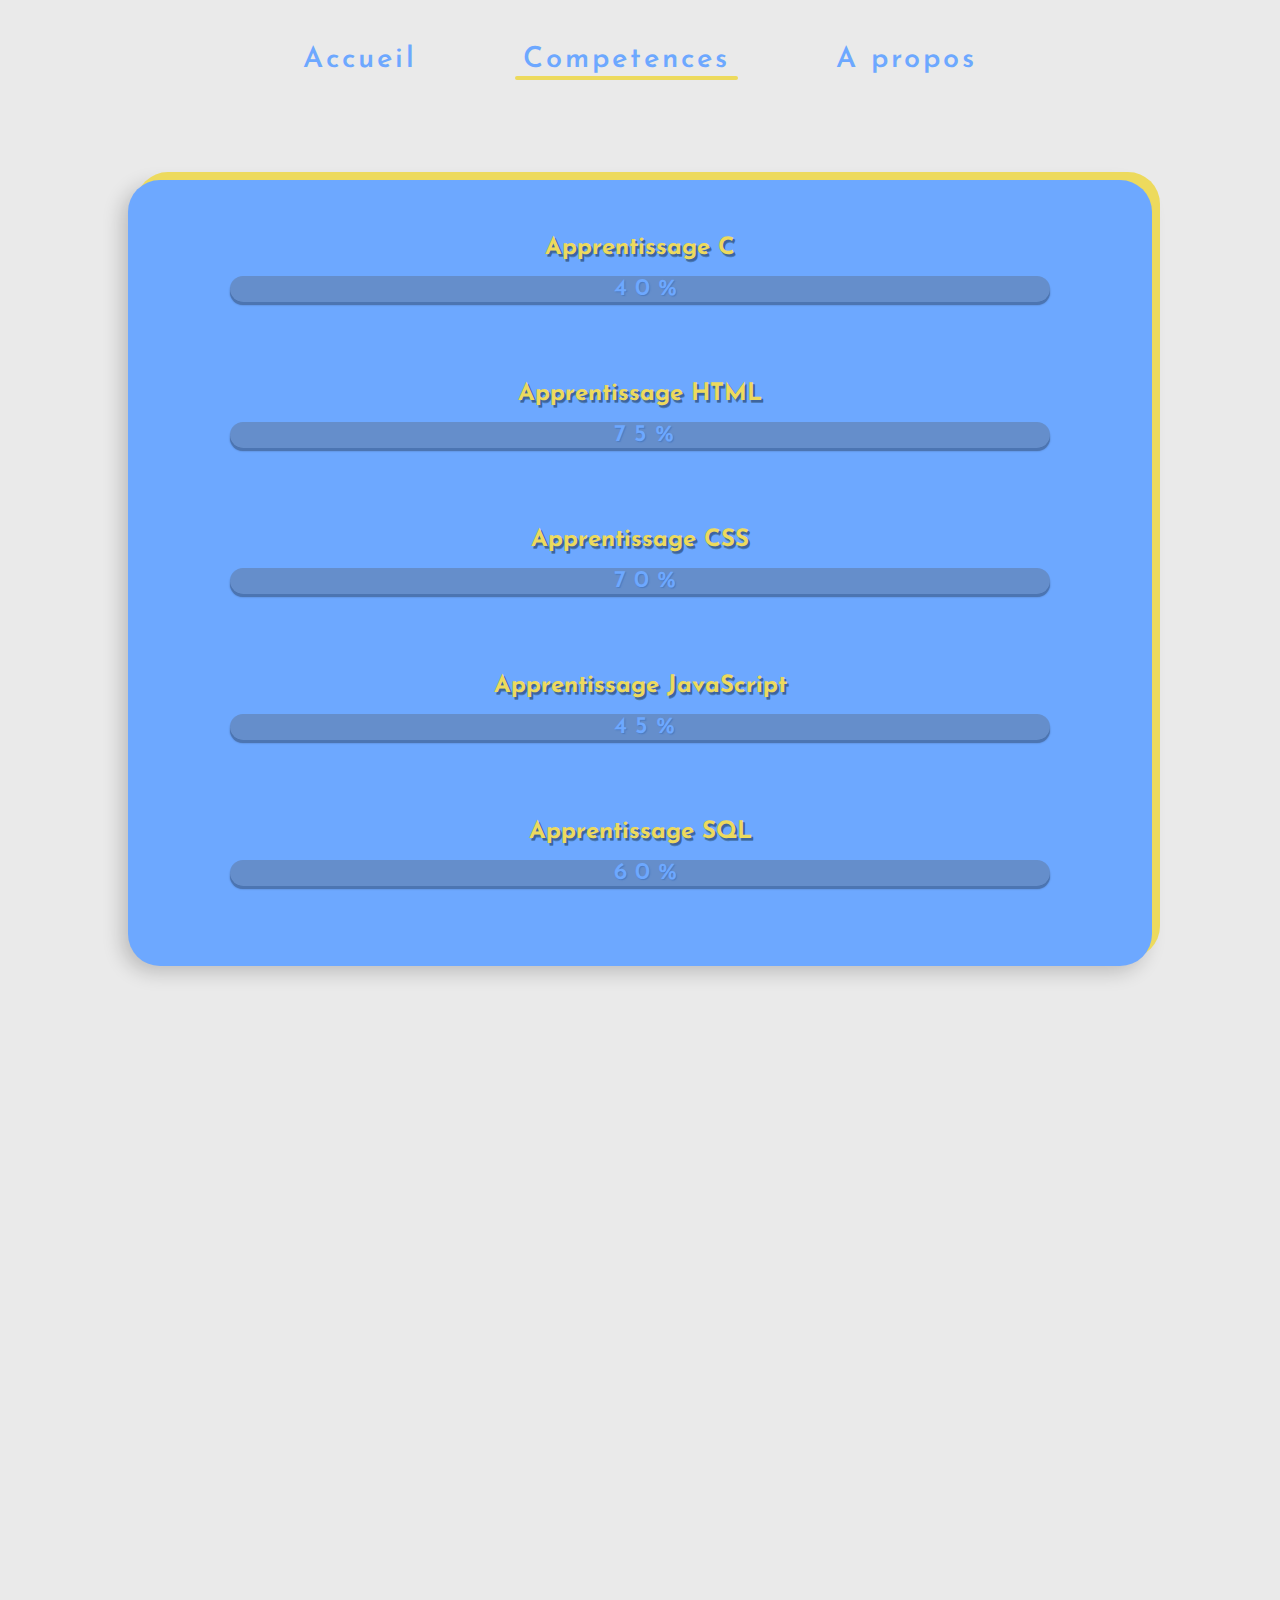
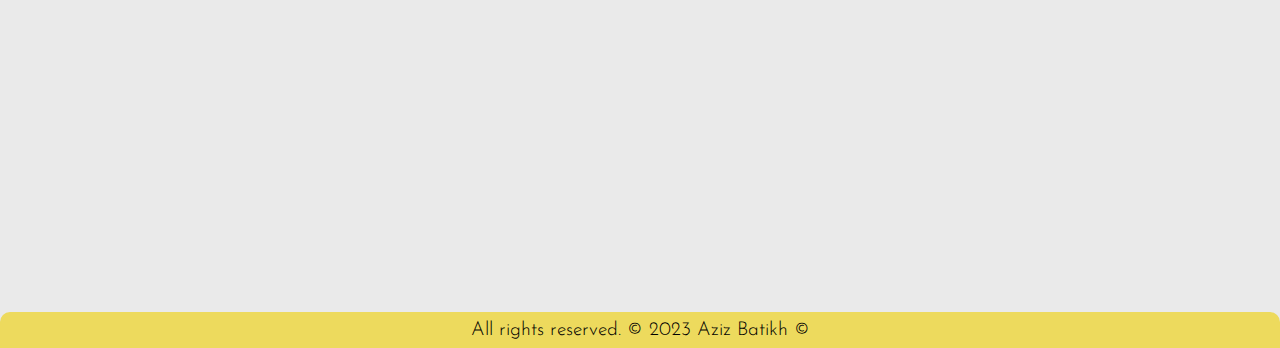
==== commit 55d44bbb: "last upload" ====
--- a/competences.html
+++ b/competences.html
@@ -2,7 +2,7 @@
 <html lang="en">
 <head>
     <meta charset="UTF-8">
-    <title>Accueil</title>
+    <title>Competences</title>
     <meta name="viewport" content="width=device-width,initial-scale=1.0">
     <link rel="icon" href="images/onglet.png">
     <link rel="stylesheet" href="stylesCompetences.css">
@@ -14,8 +14,7 @@
             <ul>
                 <li><a href="index.html">Accueil</a></li>
                 <li><a class="ici" href="competences.html">Competences</a></li>
-                <li><a href="#">Experiences</a></li>
-                <li><a href="#">Loisirs</a></li>
+                <li><a href="propos.html">A propos</a></li>
             </ul>
         </nav>
     </header>
@@ -35,10 +34,7 @@
                     <a href="competences.html">Competences</a>
                 </li>
                 <li>
-                    <a href="#">Experiences</a>
-                </li>
-                <li>
-                    <a href="#">Loisirs</a>
+                    <a href="propos.html">A propos</a>
                 </li>
             </ul>
         </div>
@@ -50,12 +46,11 @@
     <section class="home">
         
         <div class="container">
-
           <div class="origin"> 
             <h2>Apprentissage C </h2>
             <div class="contentBar C">
                 <span class="progressBar C"></span>
-            </div>
+            </div>  
           </div>
 
           <div class="origin"> 
@@ -93,7 +88,7 @@
 
     <!-- FORMULAIRE -->
 
-    <section id="formulaire" class="formulaire">
+    <section id="formulaire" class="formulaire unReveal">
         <div class="backForm">
             <div class="inputName">
                 <input type="text" name="first" placeholder="Prénom" autocomplete="off" required>
--- a/stylesCompetences.css
+++ b/stylesCompetences.css
@@ -1055,4 +1055,16 @@
  }
 
 
- + /*  ANIMATION APPARITION */
+
+.unReveal {
+    opacity: 0;
+    transform:  translateY(-30px);
+}
+
+.reveal {
+    opacity: 1;
+    transform:  translateY(0);
+    transition: 1s;
+}
+
